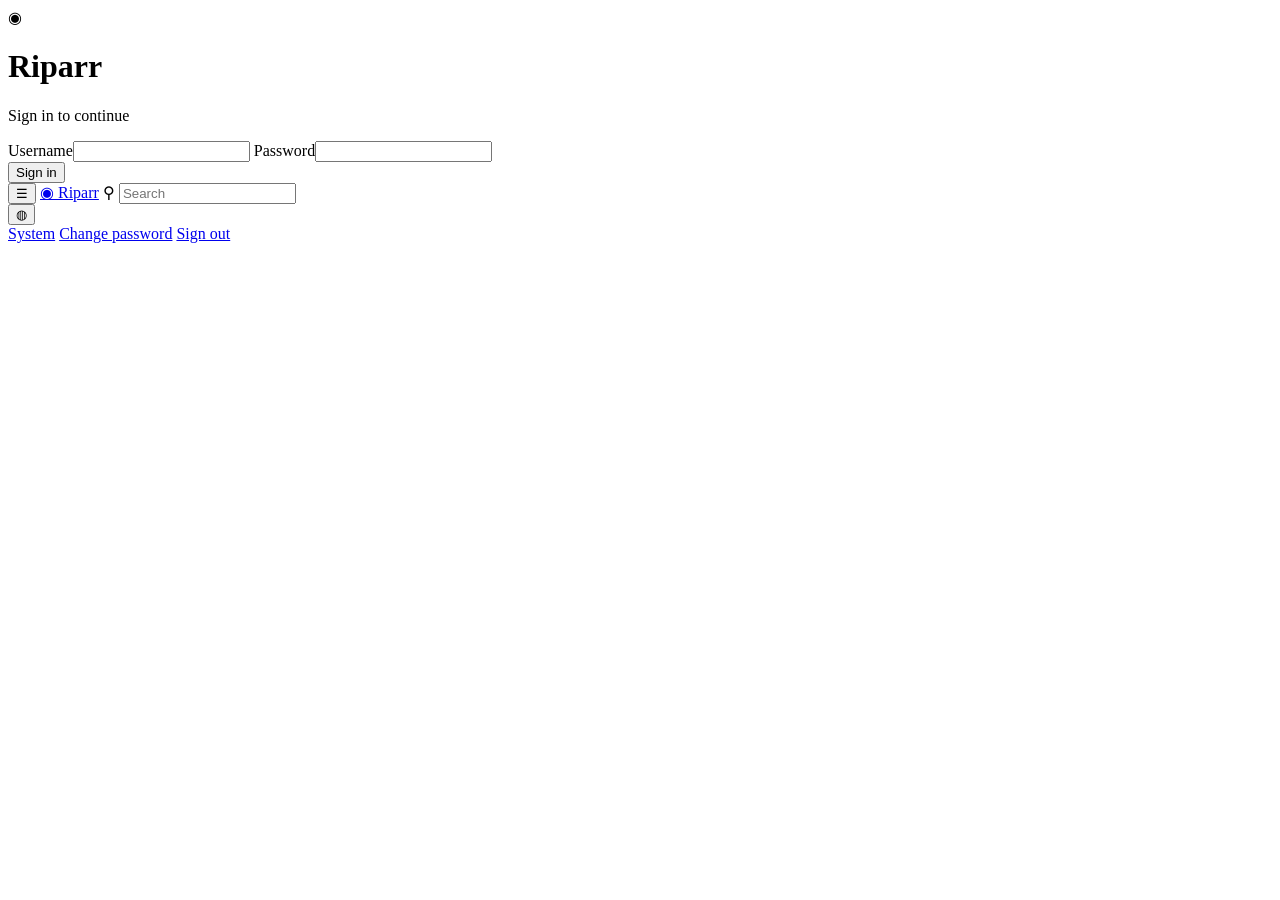
==== server/static/index.html @ 810b4cac "Add the Riparr service: *arr-style shell, first-run wizard, updater First application code in the re" ====
<!doctype html>
<html lang="en">
<head>
<meta charset="utf-8">
<meta name="viewport" content="width=device-width, initial-scale=1">
<title>Riparr</title>
<link rel="stylesheet" id="theme" href="/static/themes/servarr.css">
<link rel="stylesheet" href="/static/app.css">
</head>
<body>

<!-- ── sign in ───────────────────────────────────────────── -->
<div id="gate" class="gate hidden">
  <form class="gate-card" id="login-form">
    <div class="gate-mark">◉</div>
    <h1>Riparr</h1>
    <p class="muted" id="gate-sub">Sign in to continue</p>
    <label class="f"><span>Username</span><input id="gate-user" autocomplete="username"></label>
    <label class="f"><span>Password</span><input id="gate-pass" type="password" autocomplete="current-password"></label>
    <div class="gate-err" id="gate-err"></div>
    <button class="btn primary wide" type="submit">Sign in</button>
  </form>
</div>

<!-- ── first run ─────────────────────────────────────────── -->
<div id="wizard" class="wizard hidden"></div>

<!-- ── main shell ────────────────────────────────────────── -->
<div id="shell" class="shell hidden">
  <header class="topbar">
    <button class="hamburger" id="hamburger" aria-label="Menu">☰</button>
    <a class="logo" href="#/queue"><span class="logo-mark">◉</span> Riparr</a>
    <label class="search"><span class="mag">⚲</span>
      <input id="search" placeholder="Search" autocomplete="off"></label>
    <div class="grow"></div>
    <div class="pills" id="health-pills"></div>
    <div class="menu-wrap">
      <button class="icon-btn" id="user-btn" title="Account">◍</button>
      <div class="menu hidden" id="user-menu">
        <a href="#/system/status">System</a>
        <a href="#/settings/accounts">Change password</a>
        <a href="#" id="logout">Sign out</a>
      </div>
    </div>
  </header>

  <nav class="sidebar" id="sidebar"></nav>

  <main class="content" id="content"></main>
</div>

<div class="toast-host" id="toasts"></div>
<script src="/static/app.js"></script>
</body>
</html>
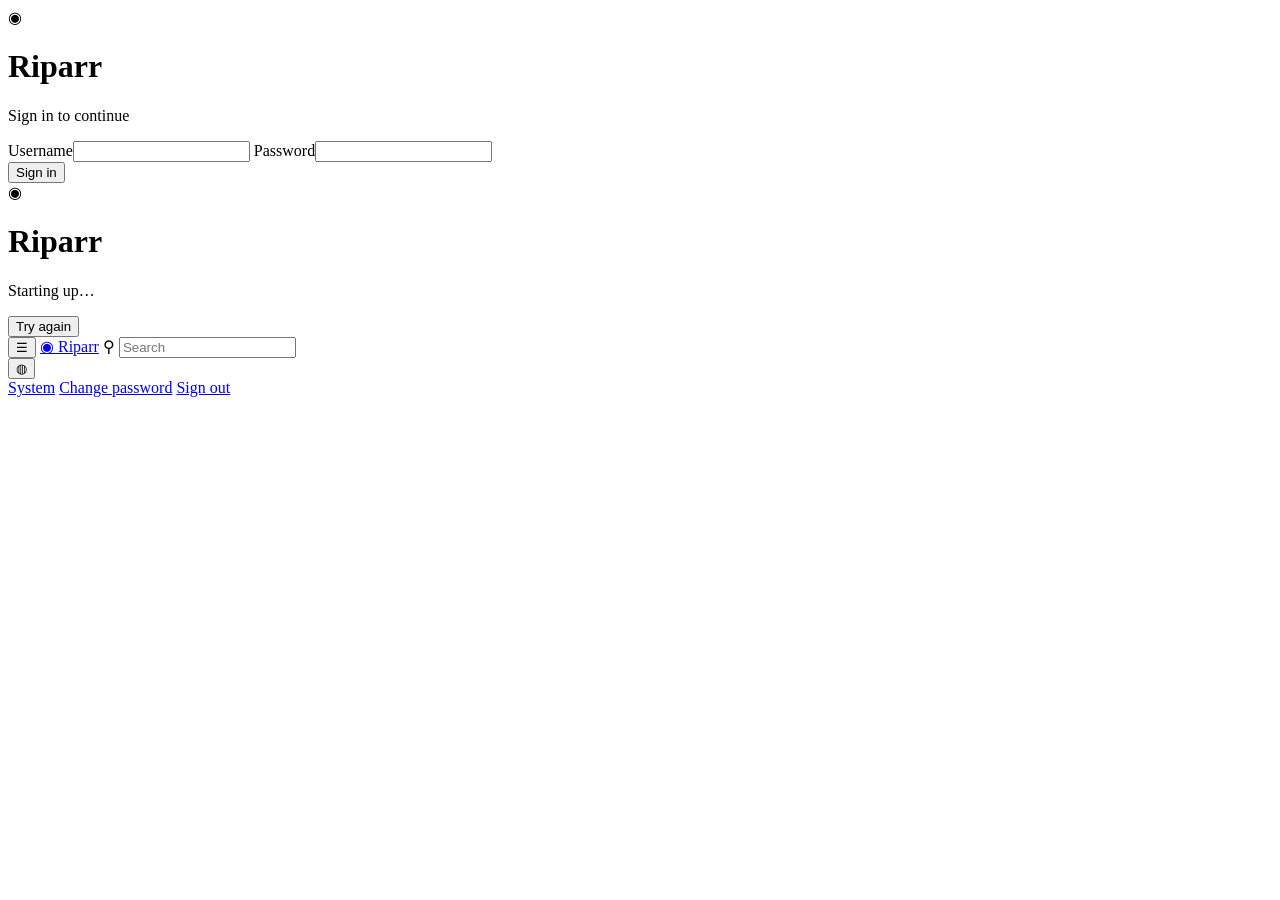
==== commit 4ac0d5c4: "Install MakeMKV from the web interface, not from a terminal The button and its progress polling alre" ====
--- a/server/static/index.html
+++ b/server/static/index.html
@@ -20,6 +20,19 @@
     <div class="gate-err" id="gate-err"></div>
     <button class="btn primary wide" type="submit">Sign in</button>
   </form>
+
+  <!-- Shown instead of the form while the service is still answering. Kept as a
+       sibling rather than replacing the form's markup, so the submit handler bound
+       at load time survives. -->
+  <div class="gate-card hidden" id="gate-waiting">
+    <div class="gate-mark">◉</div>
+    <h1>Riparr</h1>
+    <div class="gate-wait">
+      <div class="spin" id="gate-spin"></div>
+      <p id="gate-wait-msg">Starting up…</p>
+    </div>
+    <button class="btn primary wide hidden" id="gate-retry" type="button">Try again</button>
+  </div>
 </div>
 
 <!-- ── first run ─────────────────────────────────────────── -->
@@ -38,7 +51,7 @@
       <button class="icon-btn" id="user-btn" title="Account">◍</button>
       <div class="menu hidden" id="user-menu">
         <a href="#/system/status">System</a>
-        <a href="#/settings/accounts">Change password</a>
+        <a href="#/settings/general">Change password</a>
         <a href="#" id="logout">Sign out</a>
       </div>
     </div>
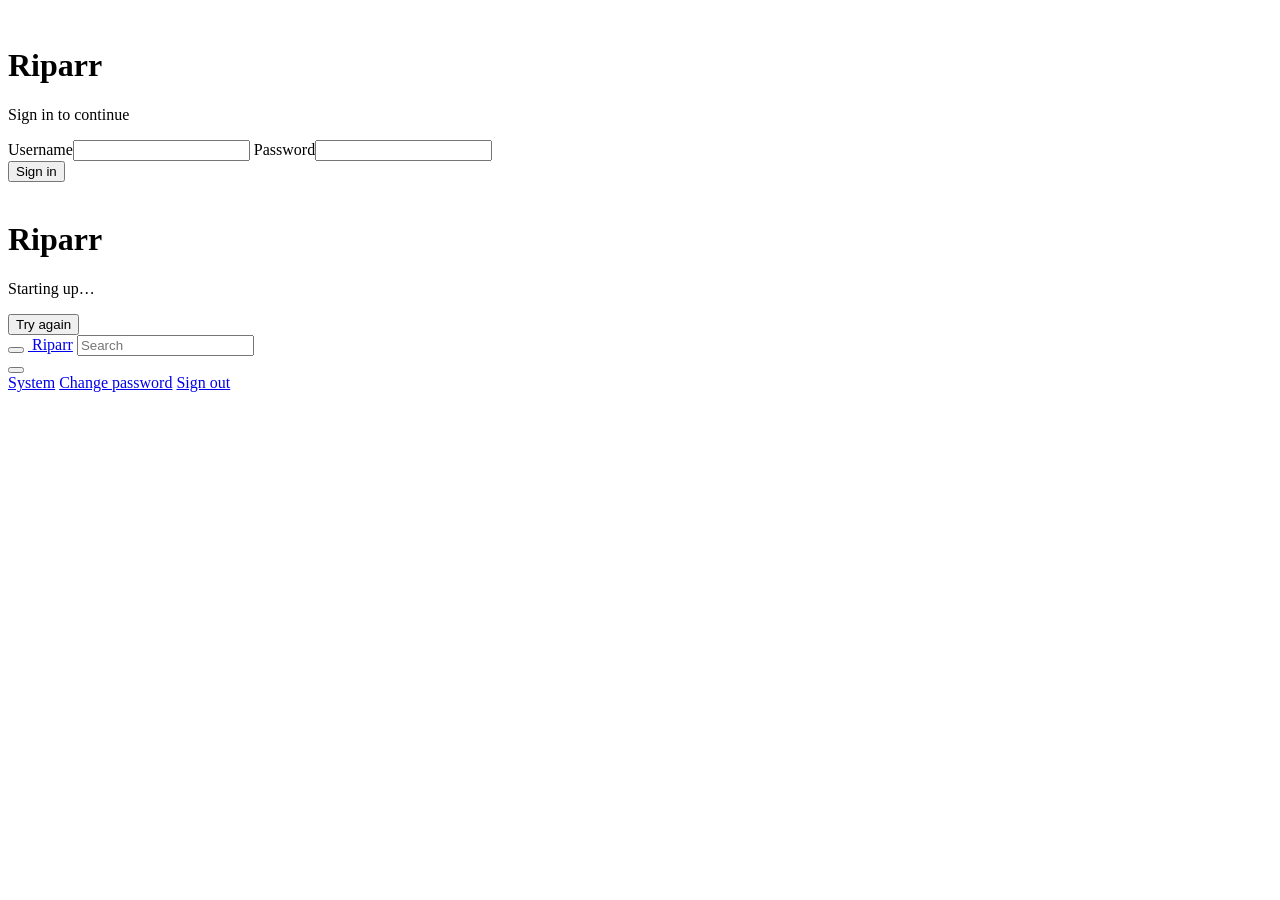
==== commit 229e67b7: "Measure the *arr look instead of eyeballing it The icon-size complaint had a root cause rather than " ====
--- a/server/static/index.html
+++ b/server/static/index.html
@@ -4,6 +4,11 @@
 <meta charset="utf-8">
 <meta name="viewport" content="width=device-width, initial-scale=1">
 <title>Riparr</title>
+<link rel="icon" type="image/png" sizes="32x32" href="/static/img/riparr-32.png">
+<link rel="icon" type="image/png" sizes="16x16" href="/static/img/riparr-16.png">
+<link rel="apple-touch-icon" sizes="180x180" href="/static/img/riparr-180.png">
+<meta name="theme-color" content="#241155">
+<link rel="preload" href="/static/fonts/RussoOne-Regular.woff2" as="font" type="font/woff2" crossorigin>
 <link rel="stylesheet" id="theme" href="/static/themes/servarr.css">
 <link rel="stylesheet" href="/static/app.css">
 </head>
@@ -12,7 +17,7 @@
 <!-- ── sign in ───────────────────────────────────────────── -->
 <div id="gate" class="gate hidden">
   <form class="gate-card" id="login-form">
-    <div class="gate-mark">◉</div>
+    <img class="gate-mark" src="/static/img/riparr-mark.png" alt="">
     <h1>Riparr</h1>
     <p class="muted" id="gate-sub">Sign in to continue</p>
     <label class="f"><span>Username</span><input id="gate-user" autocomplete="username"></label>
@@ -25,7 +30,7 @@
        sibling rather than replacing the form's markup, so the submit handler bound
        at load time survives. -->
   <div class="gate-card hidden" id="gate-waiting">
-    <div class="gate-mark">◉</div>
+    <img class="gate-mark" src="/static/img/riparr-mark.png" alt="">
     <h1>Riparr</h1>
     <div class="gate-wait">
       <div class="spin" id="gate-spin"></div>
@@ -41,14 +46,14 @@
 <!-- ── main shell ────────────────────────────────────────── -->
 <div id="shell" class="shell hidden">
   <header class="topbar">
-    <button class="hamburger" id="hamburger" aria-label="Menu">☰</button>
-    <a class="logo" href="#/queue"><span class="logo-mark">◉</span> Riparr</a>
-    <label class="search"><span class="mag">⚲</span>
+    <button class="hamburger" id="hamburger" aria-label="Menu" data-ic="bars"></button>
+    <a class="logo" href="#/queue"><img class="logo-mark" src="/static/img/riparr-mark.png" alt=""> <span class="logo-word">Riparr</span></a>
+    <label class="search"><span class="mag" data-ic="magnifying-glass"></span>
       <input id="search" placeholder="Search" autocomplete="off"></label>
     <div class="grow"></div>
     <div class="pills" id="health-pills"></div>
     <div class="menu-wrap">
-      <button class="icon-btn" id="user-btn" title="Account">◍</button>
+      <button class="icon-btn" id="user-btn" title="Account" data-ic="user"></button>
       <div class="menu hidden" id="user-menu">
         <a href="#/system/status">System</a>
         <a href="#/settings/general">Change password</a>
@@ -63,6 +68,7 @@
 </div>
 
 <div class="toast-host" id="toasts"></div>
+<script src="/static/icons.js"></script>
 <script src="/static/app.js"></script>
 </body>
 </html>
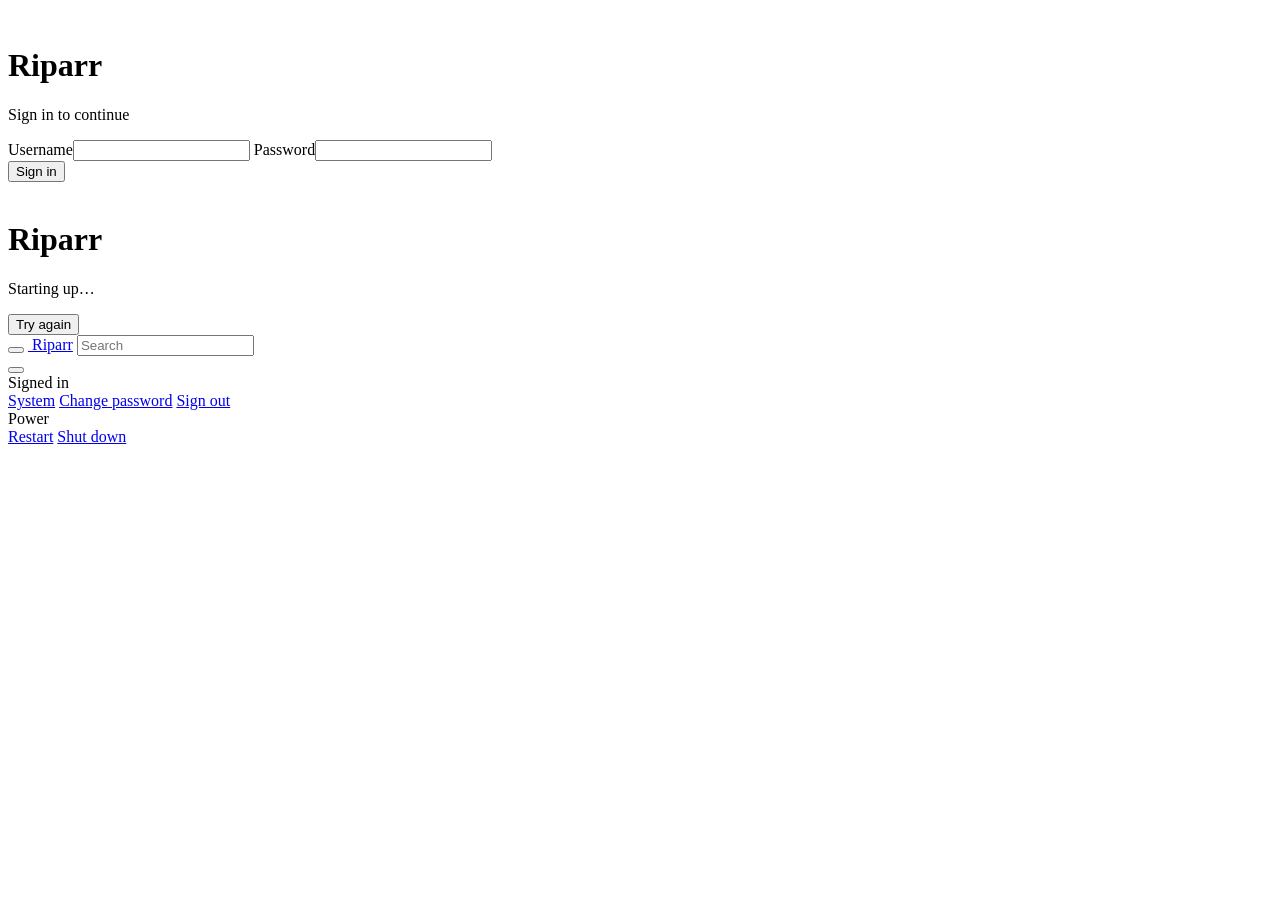
==== commit f8102948: "The Queue page was five blocks; make it one Options and Status were toolbar buttons linking to sideb" ====
--- a/server/static/index.html
+++ b/server/static/index.html
@@ -52,12 +52,24 @@
       <input id="search" placeholder="Search" autocomplete="off"></label>
     <div class="grow"></div>
     <div class="pills" id="health-pills"></div>
+    <!-- Riparr is free and forkable; this is the only ask on the page, and it sits
+         next to the account menu rather than inside the interface proper. -->
+    <a class="icon-btn coffee" href="https://buymeacoffee.com/jackharvest"
+       target="_blank" rel="noopener noreferrer"
+       title="Buy me a coffee" aria-label="Buy me a coffee" data-ic="mug-hot"></a>
     <div class="menu-wrap">
       <button class="icon-btn" id="user-btn" title="Account" data-ic="user"></button>
       <div class="menu hidden" id="user-menu">
+        <div class="menu-head" id="menu-who">Signed in</div>
         <a href="#/system/status">System</a>
         <a href="#/settings/general">Change password</a>
         <a href="#" id="logout">Sign out</a>
+        <!-- The box has no power button, so this is the only way to stop it safely.
+             It belongs with the account, not on the Queue page beside a rip. -->
+        <div class="menu-sep"></div>
+        <div class="menu-label">Power</div>
+        <a href="#" id="sys-reboot">Restart</a>
+        <a href="#" id="sys-poweroff" class="danger">Shut down</a>
       </div>
     </div>
   </header>
